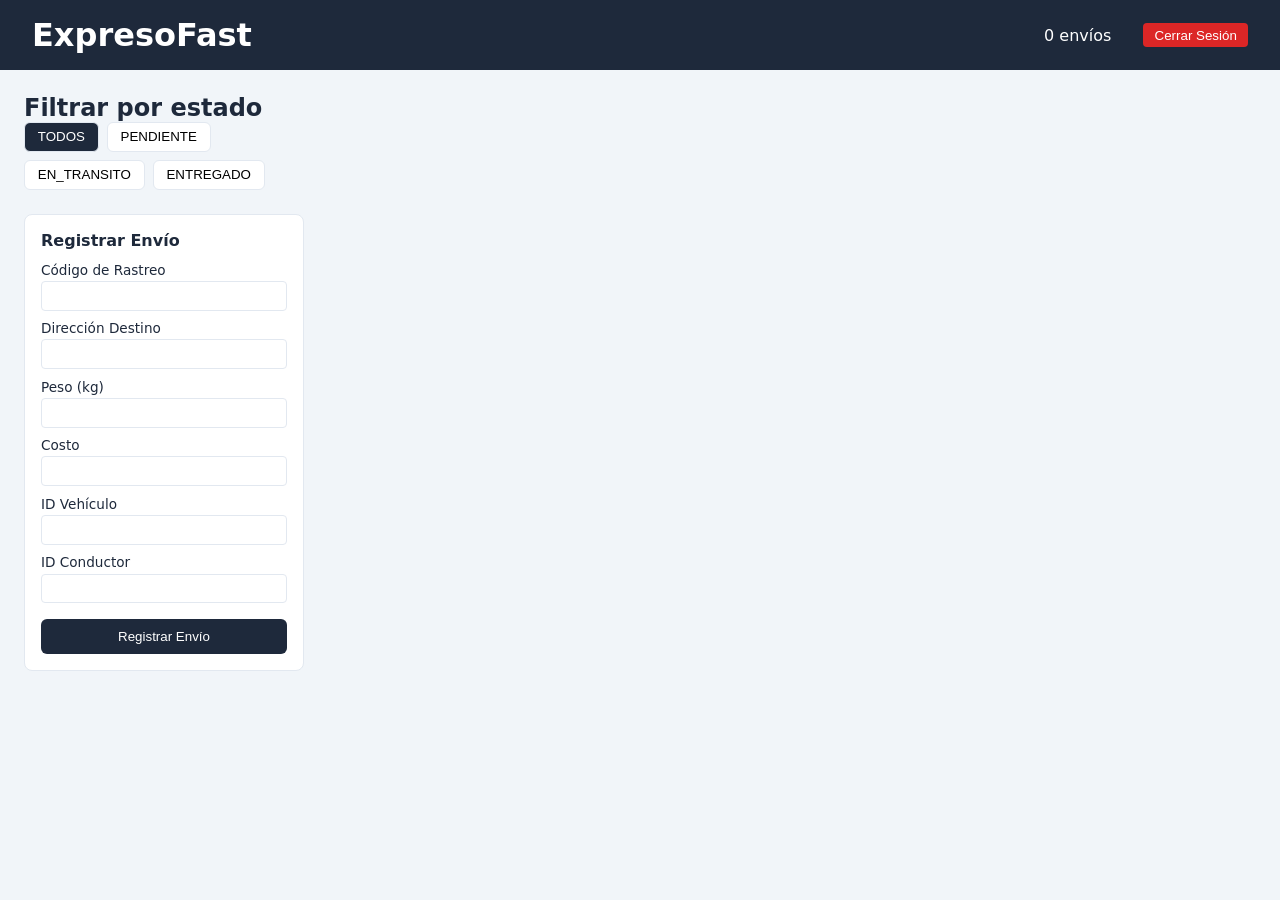
==== frontend/index.html @ 1fc0cfbd "feat: agregar entidad BitacoraEnvio y DTOs de auditoria" ====
<!DOCTYPE html>
<html lang="es">
<head>
    <meta charset="UTF-8">
    <meta name="viewport" content="width=device-width, initial-scale=1.0">
    <title>ExpresoFast — Panel de Control</title>
    <link rel="stylesheet" href="styles.css">
</head>
<body>
    <header class="topbar">
        <h1>ExpresoFast</h1>
        <nav>
            <span id="contador-envios">0 envíos</span>
            <span id="usuario-actual"></span>
            <button id="btn-logout">Cerrar Sesión</button>
        </nav>
    </header>

    <main class="layout">
        <aside class="panel-filtros">
            <h2>Filtrar por estado</h2>
            <div class="filtros">
                <button class="filtro-btn activo" data-estado="TODOS">TODOS</button>
                <button class="filtro-btn" data-estado="PENDIENTE">PENDIENTE</button>
                <button class="filtro-btn" data-estado="EN_TRANSITO">EN_TRANSITO</button>
                <button class="filtro-btn" data-estado="ENTREGADO">ENTREGADO</button>
            </div>

            <section class="form-section" id="form-section">
                <h2>Registrar Envío</h2>
                <form id="form-envio">
                    <label for="codigoRastreo">Código de Rastreo</label>
                    <input type="text" id="codigoRastreo" required>

                    <label for="direccionDestino">Dirección Destino</label>
                    <input type="text" id="direccionDestino" required>

                    <label for="pesoKg">Peso (kg)</label>
                    <input type="number" id="pesoKg" step="0.01" min="0" required>

                    <label for="costo">Costo</label>
                    <input type="number" id="costo" step="0.01" min="0" required>

                    <label for="vehiculoId">ID Vehículo</label>
                    <input type="number" id="vehiculoId" required>

                    <label for="conductorId">ID Conductor</label>
                    <input type="number" id="conductorId" required>

                    <button type="submit">Registrar Envío</button>
                </form>
                <p id="form-mensaje"></p>
            </section>
        </aside>

        <section class="tablero" aria-label="Tablero de envíos">
            <div class="envios-grid" id="envios-grid">

            </div>
        </section>
    </main>

    <div id="modal-bitacora" class="modal-overlay">
        <div class="modal-content">
            <div class="modal-header">
                <h2 id="modal-titulo">Bitácora</h2>
                <button id="modal-cerrar">✕</button>
            </div>
            <div class="filtros-fecha">
                <label for="fecha-desde">Desde</label>
                <input type="date" id="fecha-desde">
                <label for="fecha-hasta">Hasta</label>
                <input type="date" id="fecha-hasta">
            </div>
            <div id="bitacora-lista"></div>
        </div>
    </div>

    <script src="auth.js"></script>
    <script src="app.js"></script>
</body>
</html>
---- frontend/styles.css ----
:root {
    --color-primario: #1e293b;
    --color-fondo: #f1f5f9;
    --color-tarjeta: #ffffff;
    --color-borde: #e2e8f0;
    --color-entregado: #16a34a;
    --color-transito: #2563eb;
    --color-pendiente: #d97706;
    --color-cancelado: #dc2626;
}

* {
    box-sizing: border-box;
    margin: 0;
    padding: 0;
}

body {
    font-family: system-ui, sans-serif;
    background-color: var(--color-fondo);
    color: var(--color-primario);
}

.topbar {
    display: flex;
    justify-content: space-between;
    align-items: center;
    background-color: var(--color-primario);
    color: white;
    padding: 1rem 2rem;
}

.topbar nav {
    display: flex;
    align-items: center;
    gap: 1rem;
}

#btn-logout {
    background: transparent;
    color: white;
    border: 1px solid white;
    border-radius: 4px;
    padding: 0.3rem 0.7rem;
    cursor: pointer;
}

.layout {
    display: flex;
    gap: 1.5rem;
    padding: 1.5rem;
}

.panel-filtros {
    flex: 0 0 280px;
}

.tablero {
    flex: 1;
}

.filtros {
    display: flex;
    flex-wrap: wrap;
    gap: 0.5rem;
    margin-bottom: 1.5rem;
}

.filtro-btn {
    border: 1px solid var(--color-borde);
    background: var(--color-tarjeta);
    padding: 0.4rem 0.8rem;
    border-radius: 6px;
    cursor: pointer;
}

.filtro-btn.activo {
    background-color: var(--color-primario);
    color: white;
}

.form-section {
    background: var(--color-tarjeta);
    border: 1px solid var(--color-borde);
    border-radius: 8px;
    padding: 1rem;
}

.form-section h2 {
    margin-bottom: 0.75rem;
    font-size: 1rem;
}

#form-envio label {
    display: block;
    font-size: 0.85rem;
    margin-top: 0.6rem;
}

#form-envio input {
    width: 100%;
    padding: 0.4rem;
    border: 1px solid var(--color-borde);
    border-radius: 4px;
    margin-top: 0.2rem;
}

#form-envio button {
    margin-top: 1rem;
    width: 100%;
    padding: 0.6rem;
    background-color: var(--color-primario);
    color: white;
    border: none;
    border-radius: 6px;
    cursor: pointer;
}

.envios-grid {
    display: grid;
    grid-template-columns: repeat(auto-fit, minmax(280px, 1fr));
    gap: 1rem;
}

.envio-card {
    background: var(--color-tarjeta);
    border: 1px solid var(--color-borde);
    border-radius: 8px;
    padding: 1rem;
}

.envio-card h3 {
    font-size: 1rem;
    margin-bottom: 0.5rem;
}

.pill-status {
    display: inline-block;
    padding: 0.2rem 0.6rem;
    border-radius: 999px;
    color: white;
    font-size: 0.75rem;
    font-weight: bold;
    margin-bottom: 0.5rem;
}

.pill-status.ENTREGADO { background-color: var(--color-entregado); }
.pill-status.EN_TRANSITO { background-color: var(--color-transito); }
.pill-status.PENDIENTE { background-color: var(--color-pendiente); }
.pill-status.CANCELADO { background-color: var(--color-cancelado); }

.envio-card .acciones {
    display: flex;
    flex-wrap: wrap;
    gap: 0.5rem;
    margin-top: 0.75rem;
}

.envio-card button {
    flex: 1;
    padding: 0.4rem;
    border: 1px solid var(--color-borde);
    background: var(--color-fondo);
    border-radius: 4px;
    cursor: pointer;
    font-size: 0.75rem;
}

.login-container {
    display: flex;
    justify-content: center;
    align-items: center;
    min-height: 100vh;
}

.login-form {
    background: var(--color-tarjeta);
    border: 1px solid var(--color-borde);
    border-radius: 8px;
    padding: 2rem;
    width: 100%;
    max-width: 320px;
    text-align: center;
}

.login-form h1 {
    margin-bottom: 1.5rem;
    color: var(--color-primario);
}

.login-form label {
    display: block;
    text-align: left;
    font-size: 0.85rem;
    margin-top: 0.75rem;
}

.login-form input {
    width: 100%;
    padding: 0.5rem;
    border: 1px solid var(--color-borde);
    border-radius: 4px;
    margin-top: 0.25rem;
}

.login-form button {
    margin-top: 1.25rem;
    width: 100%;
    padding: 0.6rem;
    background-color: var(--color-primario);
    color: white;
    border: none;
    border-radius: 6px;
    cursor: pointer;
}

#login-mensaje {
    margin-top: 0.75rem;
    font-size: 0.85rem;
}

.modal-overlay {
    display: none;
    position: fixed;
    top: 0; left: 0; right: 0; bottom: 0;
    background: rgba(0, 0, 0, 0.5);
    justify-content: center;
    align-items: center;
    z-index: 100;
}

.modal-content {
    background: var(--color-tarjeta);
    border-radius: 8px;
    padding: 1.5rem;
    width: 90%;
    max-width: 480px;
    max-height: 80vh;
    overflow-y: auto;
}

.modal-header {
    display: flex;
    justify-content: space-between;
    align-items: center;
    margin-bottom: 1rem;
}

.modal-header button {
    background: none;
    border: none;
    font-size: 1.2rem;
    cursor: pointer;
}

.filtros-fecha {
    display: flex;
    gap: 0.75rem;
    align-items: center;
    margin-bottom: 1rem;
    flex-wrap: wrap;
}

.filtros-fecha input {
    padding: 0.3rem;
    border: 1px solid var(--color-borde);
    border-radius: 4px;
}

.bitacora-item {
    border-bottom: 1px solid var(--color-borde);
    padding: 0.5rem 0;
}

.bitacora-item p {
    font-size: 0.85rem;
    margin: 0.15rem 0;
}
#btn-logout {
    background-color: var(--color-cancelado);
    color: white;
    border: none;
    border-radius: 4px;
    padding: 0.3rem 0.7rem;
    cursor: pointer;
}
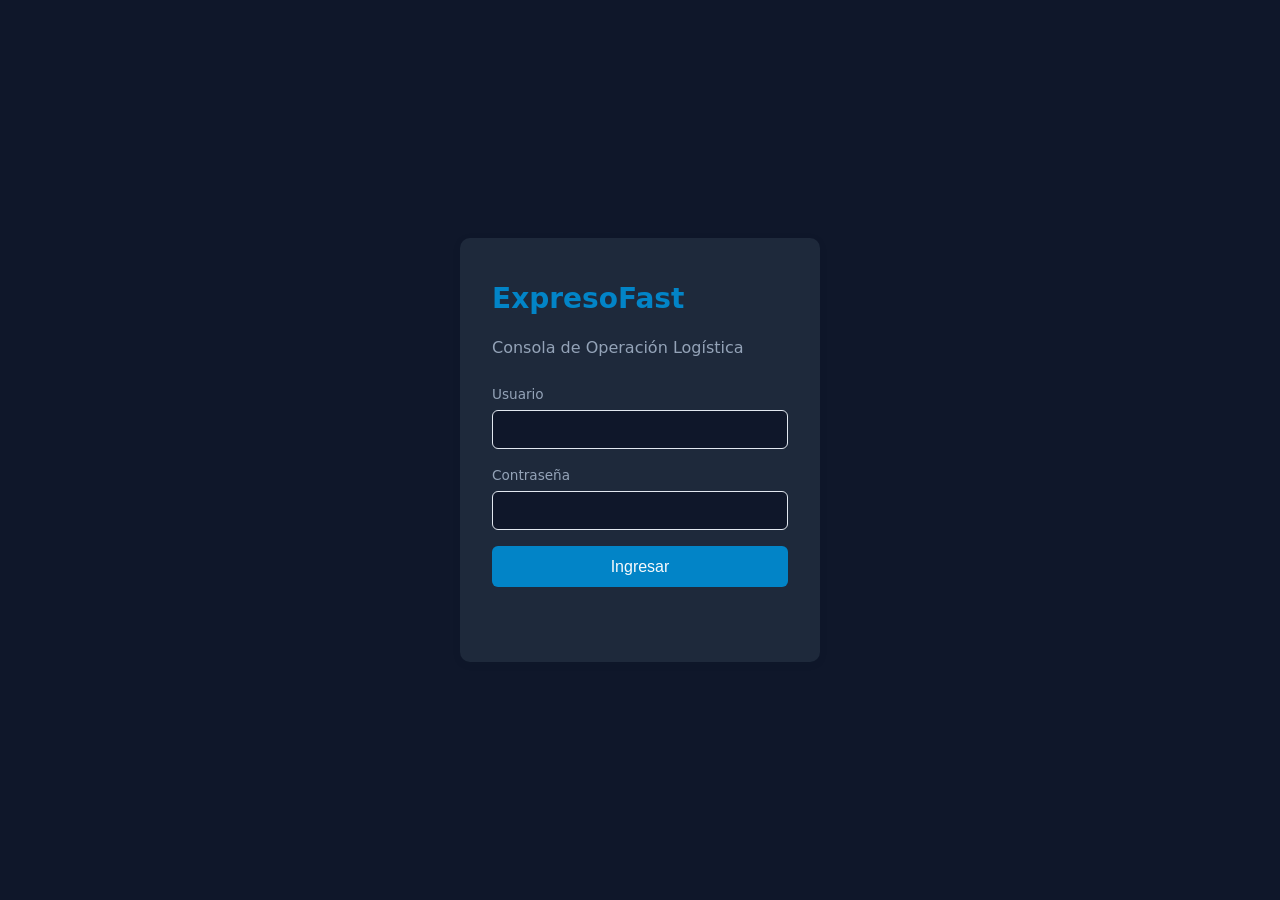
==== commit 104c51d2: "feat: reconstruir frontend del Lab 8 con login, dashboard RBAC y consola responsiva" ====
--- a/frontend/index.html
+++ b/frontend/index.html
@@ -3,80 +3,31 @@
 <head>
     <meta charset="UTF-8">
     <meta name="viewport" content="width=device-width, initial-scale=1.0">
-    <title>ExpresoFast — Panel de Control</title>
+    <title>ExpresoFast — Iniciar Sesión</title>
     <link rel="stylesheet" href="styles.css">
 </head>
-<body>
-    <header class="topbar">
-        <h1>ExpresoFast</h1>
-        <nav>
-            <span id="contador-envios">0 envíos</span>
-            <span id="usuario-actual"></span>
-            <button id="btn-logout">Cerrar Sesión</button>
-        </nav>
-    </header>
+<body class="pagina-login">
+    <main class="login-wrapper">
+        <form id="loginForm" class="login-card" novalidate>
+            <h1 class="login-titulo">ExpresoFast</h1>
+            <p class="login-subtitulo">Consola de Operación Logística</p>
 
-    <main class="layout">
-        <aside class="panel-filtros">
-            <h2>Filtrar por estado</h2>
-            <div class="filtros">
-                <button class="filtro-btn activo" data-estado="TODOS">TODOS</button>
-                <button class="filtro-btn" data-estado="PENDIENTE">PENDIENTE</button>
-                <button class="filtro-btn" data-estado="EN_TRANSITO">EN_TRANSITO</button>
-                <button class="filtro-btn" data-estado="ENTREGADO">ENTREGADO</button>
+            <div class="campo">
+                <label for="username">Usuario</label>
+                <input type="text" id="username" name="username" autocomplete="username" required>
             </div>
 
-            <section class="form-section" id="form-section">
-                <h2>Registrar Envío</h2>
-                <form id="form-envio">
-                    <label for="codigoRastreo">Código de Rastreo</label>
-                    <input type="text" id="codigoRastreo" required>
+            <div class="campo">
+                <label for="password">Contraseña</label>
+                <input type="password" id="password" name="password" autocomplete="current-password" required>
+            </div>
 
-                    <label for="direccionDestino">Dirección Destino</label>
-                    <input type="text" id="direccionDestino" required>
+            <button type="submit" class="boton-primario">Ingresar</button>
 
-                    <label for="pesoKg">Peso (kg)</label>
-                    <input type="number" id="pesoKg" step="0.01" min="0" required>
-
-                    <label for="costo">Costo</label>
-                    <input type="number" id="costo" step="0.01" min="0" required>
-
-                    <label for="vehiculoId">ID Vehículo</label>
-                    <input type="number" id="vehiculoId" required>
-
-                    <label for="conductorId">ID Conductor</label>
-                    <input type="number" id="conductorId" required>
-
-                    <button type="submit">Registrar Envío</button>
-                </form>
-                <p id="form-mensaje"></p>
-            </section>
-        </aside>
-
-        <section class="tablero" aria-label="Tablero de envíos">
-            <div class="envios-grid" id="envios-grid">
-
-            </div>
-        </section>
+            <p id="loginError" class="mensaje-error" role="alert" aria-live="polite"></p>
+        </form>
     </main>
 
-    <div id="modal-bitacora" class="modal-overlay">
-        <div class="modal-content">
-            <div class="modal-header">
-                <h2 id="modal-titulo">Bitácora</h2>
-                <button id="modal-cerrar">✕</button>
-            </div>
-            <div class="filtros-fecha">
-                <label for="fecha-desde">Desde</label>
-                <input type="date" id="fecha-desde">
-                <label for="fecha-hasta">Hasta</label>
-                <input type="date" id="fecha-hasta">
-            </div>
-            <div id="bitacora-lista"></div>
-        </div>
-    </div>
-
-    <script src="auth.js"></script>
     <script src="app.js"></script>
 </body>
 </html>
--- a/frontend/styles.css
+++ b/frontend/styles.css
@@ -1,12 +1,19 @@
 :root {
-    --color-primario: #1e293b;
-    --color-fondo: #f1f5f9;
-    --color-tarjeta: #ffffff;
-    --color-borde: #e2e8f0;
-    --color-entregado: #16a34a;
-    --color-transito: #2563eb;
-    --color-pendiente: #d97706;
-    --color-cancelado: #dc2626;
+    --primary-color: #0284c7;
+    --primary-dark: #0369a1;
+    --bg-dark: #0f172a;
+    --bg-card: #1e293b;
+    --bg-page: #f1f5f9;
+    --text-main: #f8fafc;
+    --text-muted: #94a3b8;
+    --text-dark: #1e293b;
+    --accent-success: #22c55e;
+    --accent-warning: #eab308;
+    --accent-danger: #dc2626;
+    --border-color: #e2e8f0;
+    --radius: 10px;
+    --shadow: 0 2px 8px rgba(15, 23, 42, 0.08);
+    --font-family: 'Inter', system-ui, sans-serif;
 }
 
 * {
@@ -16,104 +23,185 @@
 }
 
 body {
-    font-family: system-ui, sans-serif;
-    background-color: var(--color-fondo);
-    color: var(--color-primario);
+    font-family: var(--font-family);
+    background-color: var(--bg-page);
+    color: var(--text-dark);
+    line-height: 1.5;
+}
+
+a {
+    color: var(--primary-color);
+}
+
+.pagina-login {
+    background-color: var(--bg-dark);
+}
+
+.login-wrapper {
+    min-height: 100vh;
+    display: flex;
+    align-items: center;
+    justify-content: center;
+    padding: 1.5rem;
+}
+
+.login-card {
+    background-color: var(--bg-card);
+    color: var(--text-main);
+    padding: 2.5rem 2rem;
+    border-radius: var(--radius);
+    box-shadow: var(--shadow);
+    width: 100%;
+    max-width: 360px;
+    display: flex;
+    flex-direction: column;
+    gap: 1rem;
+}
+
+.login-titulo {
+    font-size: 1.75rem;
+    color: var(--primary-color);
+}
+
+.login-subtitulo {
+    color: var(--text-muted);
+    margin-bottom: 0.5rem;
+}
+
+.campo {
+    display: flex;
+    flex-direction: column;
+    gap: 0.35rem;
+}
+
+.campo label {
+    font-size: 0.85rem;
+    color: var(--text-muted);
+}
+
+.campo input {
+    padding: 0.6rem 0.75rem;
+    border-radius: 6px;
+    border: 1px solid var(--border-color);
+    background-color: var(--bg-dark);
+    color: var(--text-main);
+    font-size: 1rem;
+}
+
+.campo input:focus {
+    outline: 2px solid var(--primary-color);
+}
+
+.boton-primario {
+    background-color: var(--primary-color);
+    color: var(--text-main);
+    border: none;
+    padding: 0.7rem;
+    border-radius: 6px;
+    font-size: 1rem;
+    cursor: pointer;
+}
+
+.boton-primario:hover {
+    background-color: var(--primary-dark);
+}
+
+.boton-secundario {
+    background: transparent;
+    color: var(--text-main);
+    border: 1px solid var(--text-muted);
+    padding: 0.4rem 0.8rem;
+    border-radius: 6px;
+    cursor: pointer;
+}
+
+.mensaje-error {
+    color: var(--accent-danger);
+    font-size: 0.9rem;
+    min-height: 1.2rem;
 }
 
 .topbar {
     display: flex;
     justify-content: space-between;
     align-items: center;
-    background-color: var(--color-primario);
-    color: white;
-    padding: 1rem 2rem;
-}
-
-.topbar nav {
+    flex-wrap: wrap;
+    gap: 0.75rem;
+    background-color: var(--bg-dark);
+    color: var(--text-main);
+    padding: 1rem 1.5rem;
+}
+
+.marca {
+    display: flex;
+    align-items: center;
+    gap: 0.5rem;
+    font-weight: 700;
+    font-size: 1.1rem;
+}
+
+.sesion-usuario {
     display: flex;
     align-items: center;
     gap: 1rem;
 }
 
-#btn-logout {
-    background: transparent;
-    color: white;
-    border: 1px solid white;
-    border-radius: 4px;
-    padding: 0.3rem 0.7rem;
-    cursor: pointer;
-}
-
-.layout {
-    display: flex;
-    gap: 1.5rem;
-    padding: 1.5rem;
-}
-
-.panel-filtros {
-    flex: 0 0 280px;
-}
-
-.tablero {
-    flex: 1;
-}
-
-.filtros {
+.filtros-nav {
     display: flex;
     flex-wrap: wrap;
     gap: 0.5rem;
-    margin-bottom: 1.5rem;
+    padding: 1rem 1.5rem;
+    background-color: #ffffff;
+    border-bottom: 1px solid var(--border-color);
 }
 
 .filtro-btn {
-    border: 1px solid var(--color-borde);
-    background: var(--color-tarjeta);
-    padding: 0.4rem 0.8rem;
-    border-radius: 6px;
+    border: 1px solid var(--border-color);
+    background-color: #ffffff;
+    padding: 0.45rem 0.9rem;
+    border-radius: 999px;
     cursor: pointer;
+    font-size: 0.9rem;
 }
 
 .filtro-btn.activo {
-    background-color: var(--color-primario);
-    color: white;
-}
-
-.form-section {
-    background: var(--color-tarjeta);
-    border: 1px solid var(--color-borde);
-    border-radius: 8px;
-    padding: 1rem;
-}
-
-.form-section h2 {
-    margin-bottom: 0.75rem;
-    font-size: 1rem;
-}
-
-#form-envio label {
-    display: block;
-    font-size: 0.85rem;
-    margin-top: 0.6rem;
-}
-
-#form-envio input {
-    width: 100%;
-    padding: 0.4rem;
-    border: 1px solid var(--color-borde);
-    border-radius: 4px;
-    margin-top: 0.2rem;
-}
-
-#form-envio button {
-    margin-top: 1rem;
-    width: 100%;
-    padding: 0.6rem;
-    background-color: var(--color-primario);
-    color: white;
-    border: none;
-    border-radius: 6px;
-    cursor: pointer;
+    background-color: var(--primary-color);
+    border-color: var(--primary-color);
+    color: var(--text-main);
+}
+
+.contenido {
+    padding: 1.5rem;
+    display: flex;
+    flex-direction: column;
+    gap: 1.5rem;
+}
+
+.kpi-section {
+    display: flex;
+    flex-wrap: wrap;
+    gap: 1rem;
+}
+
+.kpi-card {
+    flex: 1 1 200px;
+    background-color: #ffffff;
+    border-radius: var(--radius);
+    box-shadow: var(--shadow);
+    padding: 1.25rem;
+    text-align: center;
+}
+
+.kpi-valor {
+    font-size: 2rem;
+    font-weight: 700;
+    color: var(--primary-color);
+}
+
+.kpi-etiqueta {
+    color: var(--text-muted);
+    font-size: 0.85rem;
+    margin-top: 0.25rem;
 }
 
 .envios-grid {
@@ -123,164 +211,94 @@
 }
 
 .envio-card {
-    background: var(--color-tarjeta);
-    border: 1px solid var(--color-borde);
-    border-radius: 8px;
+    background-color: #ffffff;
+    border-radius: var(--radius);
+    box-shadow: var(--shadow);
     padding: 1rem;
-}
-
-.envio-card h3 {
-    font-size: 1rem;
-    margin-bottom: 0.5rem;
+    display: flex;
+    flex-direction: column;
+    gap: 0.5rem;
+}
+
+.envio-card .acciones {
+    display: flex;
+    flex-wrap: wrap;
+    gap: 0.5rem;
+    margin-top: 0.5rem;
+}
+
+.envio-card button {
+    flex: 1;
+    padding: 0.4rem 0.6rem;
+    border-radius: 6px;
+    border: 1px solid var(--border-color);
+    background-color: var(--bg-page);
+    cursor: pointer;
+    font-size: 0.85rem;
 }
 
 .pill-status {
-    display: inline-block;
+    align-self: flex-start;
     padding: 0.2rem 0.6rem;
     border-radius: 999px;
-    color: white;
     font-size: 0.75rem;
-    font-weight: bold;
-    margin-bottom: 0.5rem;
-}
-
-.pill-status.ENTREGADO { background-color: var(--color-entregado); }
-.pill-status.EN_TRANSITO { background-color: var(--color-transito); }
-.pill-status.PENDIENTE { background-color: var(--color-pendiente); }
-.pill-status.CANCELADO { background-color: var(--color-cancelado); }
-
-.envio-card .acciones {
-    display: flex;
-    flex-wrap: wrap;
-    gap: 0.5rem;
-    margin-top: 0.75rem;
-}
-
-.envio-card button {
-    flex: 1;
-    padding: 0.4rem;
-    border: 1px solid var(--color-borde);
-    background: var(--color-fondo);
-    border-radius: 4px;
-    cursor: pointer;
-    font-size: 0.75rem;
-}
-
-.login-container {
-    display: flex;
-    justify-content: center;
-    align-items: center;
-    min-height: 100vh;
-}
-
-.login-form {
-    background: var(--color-tarjeta);
-    border: 1px solid var(--color-borde);
-    border-radius: 8px;
-    padding: 2rem;
-    width: 100%;
-    max-width: 320px;
+    font-weight: 600;
+    color: #ffffff;
+}
+
+.pill-status.PENDIENTE { background-color: var(--accent-warning); }
+.pill-status.EN_TRANSITO { background-color: var(--primary-color); }
+.pill-status.ENTREGADO { background-color: var(--accent-success); }
+.pill-status.CANCELADO { background-color: var(--accent-danger); }
+
+.bitacora-aside {
+    background-color: #ffffff;
+    border-top: 1px solid var(--border-color);
+    padding: 1.5rem;
+    display: flex;
+    flex-direction: column;
+    gap: 0.75rem;
+}
+
+.bitacora-ayuda {
+    color: var(--text-muted);
+    font-size: 0.85rem;
+}
+
+.bitacora-item {
+    border: 1px solid var(--border-color);
+    border-radius: 6px;
+    padding: 0.6rem 0.8rem;
+    font-size: 0.85rem;
+}
+
+.pie-institucional {
     text-align: center;
-}
-
-.login-form h1 {
-    margin-bottom: 1.5rem;
-    color: var(--color-primario);
-}
-
-.login-form label {
-    display: block;
-    text-align: left;
-    font-size: 0.85rem;
-    margin-top: 0.75rem;
-}
-
-.login-form input {
-    width: 100%;
-    padding: 0.5rem;
-    border: 1px solid var(--color-borde);
-    border-radius: 4px;
-    margin-top: 0.25rem;
-}
-
-.login-form button {
-    margin-top: 1.25rem;
-    width: 100%;
-    padding: 0.6rem;
-    background-color: var(--color-primario);
-    color: white;
-    border: none;
-    border-radius: 6px;
-    cursor: pointer;
-}
-
-#login-mensaje {
-    margin-top: 0.75rem;
-    font-size: 0.85rem;
-}
-
-.modal-overlay {
-    display: none;
-    position: fixed;
-    top: 0; left: 0; right: 0; bottom: 0;
-    background: rgba(0, 0, 0, 0.5);
-    justify-content: center;
-    align-items: center;
-    z-index: 100;
-}
-
-.modal-content {
-    background: var(--color-tarjeta);
-    border-radius: 8px;
     padding: 1.5rem;
-    width: 90%;
-    max-width: 480px;
-    max-height: 80vh;
-    overflow-y: auto;
-}
-
-.modal-header {
-    display: flex;
-    justify-content: space-between;
-    align-items: center;
-    margin-bottom: 1rem;
-}
-
-.modal-header button {
-    background: none;
-    border: none;
-    font-size: 1.2rem;
-    cursor: pointer;
-}
-
-.filtros-fecha {
-    display: flex;
-    gap: 0.75rem;
-    align-items: center;
-    margin-bottom: 1rem;
-    flex-wrap: wrap;
-}
-
-.filtros-fecha input {
-    padding: 0.3rem;
-    border: 1px solid var(--color-borde);
-    border-radius: 4px;
-}
-
-.bitacora-item {
-    border-bottom: 1px solid var(--color-borde);
-    padding: 0.5rem 0;
-}
-
-.bitacora-item p {
-    font-size: 0.85rem;
-    margin: 0.15rem 0;
-}
-#btn-logout {
-    background-color: var(--color-cancelado);
-    color: white;
-    border: none;
-    border-radius: 4px;
-    padding: 0.3rem 0.7rem;
-    cursor: pointer;
+    color: var(--text-muted);
+    font-size: 0.85rem;
+    border-top: 1px solid var(--border-color);
+}
+
+@media (max-width: 768px) {
+    .filtros-nav {
+        flex-direction: column;
+        align-items: stretch;
+    }
+
+    .filtro-btn {
+        text-align: center;
+    }
+
+    .kpi-section {
+        flex-direction: column;
+    }
+
+    .bitacora-aside {
+        padding: 1rem;
+    }
+
+    .login-card {
+        padding: 2rem 1.25rem;
+    }
 }
